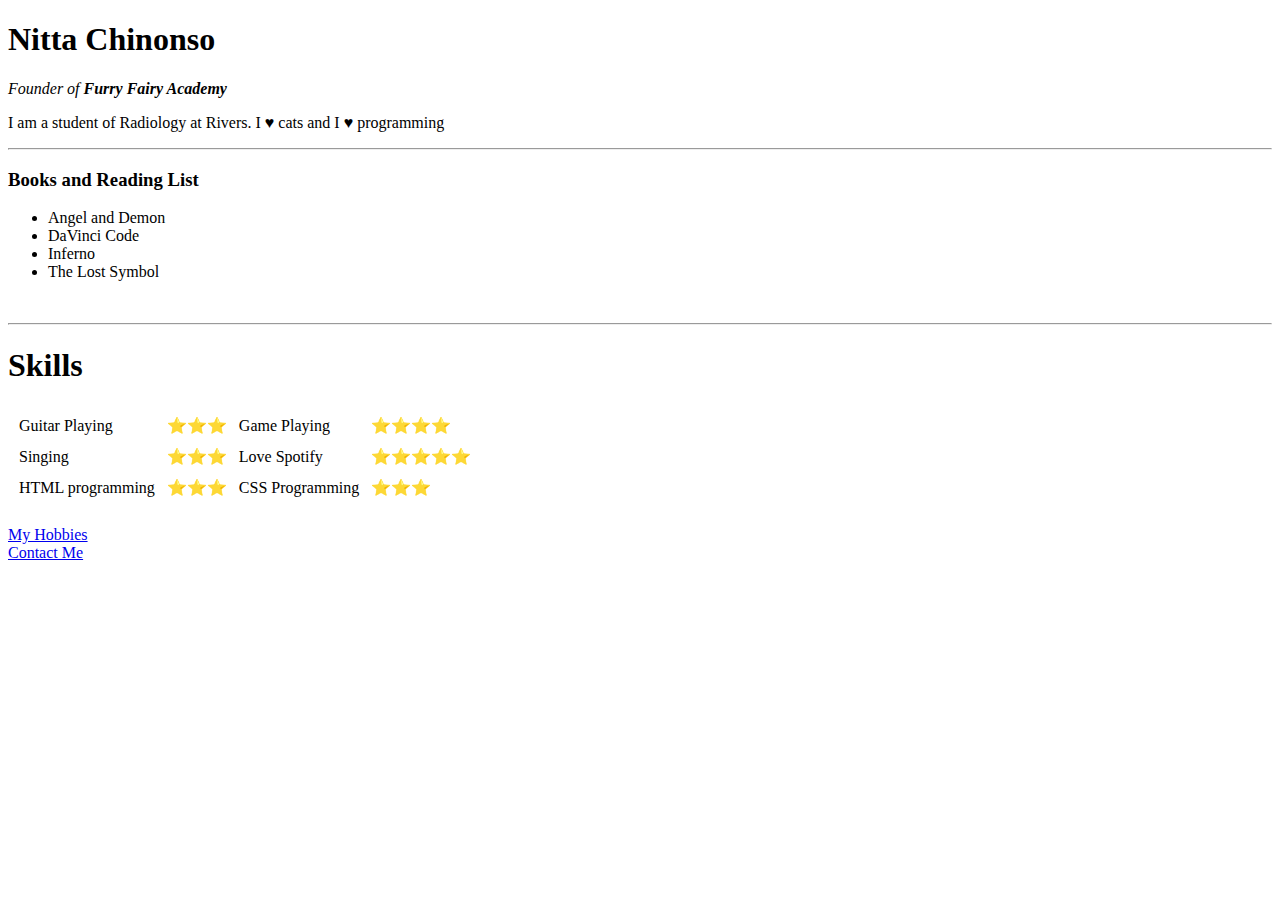
==== index.html @ 6ab9143f "Just Another Commit" ====
<!DOCTYPE html>
<html lang="en">
  <head>
    <meta charset="UTF-8" />
    <meta http-equiv="X-UA-Compatible" content="IE=edge" />
    <meta name="viewport" content="width=device-width, initial-scale=1.0" />
    <title>Nitta's Personal Webiste</title>
  </head>
  <body>
    <!--<img src="images/Dreadnitta.jpg" alt="">-->
    <h1>Nitta Chinonso</h1>
    <p>
      <em>Founder of<strong> Furry Fairy Academy</strong></em>
    </p>
    <p>
      I am a student of Radiology at Rivers. I &#9829 cats and I &#9829 programming
    </p>
    <hr />
    <h3>Books and Reading List</h3>
    <ul>
      <li>Angel and Demon</li>
      <li>DaVinci Code</li>
      <li>Inferno</li>
      <li>The Lost Symbol</li>
    </ul>
    <br>
    <hr>
    <h1>Skills</h1>
    <table cellspacing="10px">
      <tr>
        <td>Guitar Playing</td>
        <td>⭐⭐⭐</td>
        <td>Game Playing</td>
        <td>⭐⭐⭐⭐</td>
        </tr>
      <tr>
        <td>Singing</td>
        <td>⭐⭐⭐</td>
        <td>Love Spotify</td>
        <td>⭐⭐⭐⭐⭐</td>
      </tr>
      <tr>
        <td>HTML programming</td>
        <td>⭐⭐⭐</td>
        <td>CSS Programming</td>
        <td>⭐⭐⭐</td>
      </tr>
    </table>
    <br>
    <a href="hobbies.html">My Hobbies</a>
    <br>
    <a href="contact.html">Contact Me</a>
  </body>
</html>
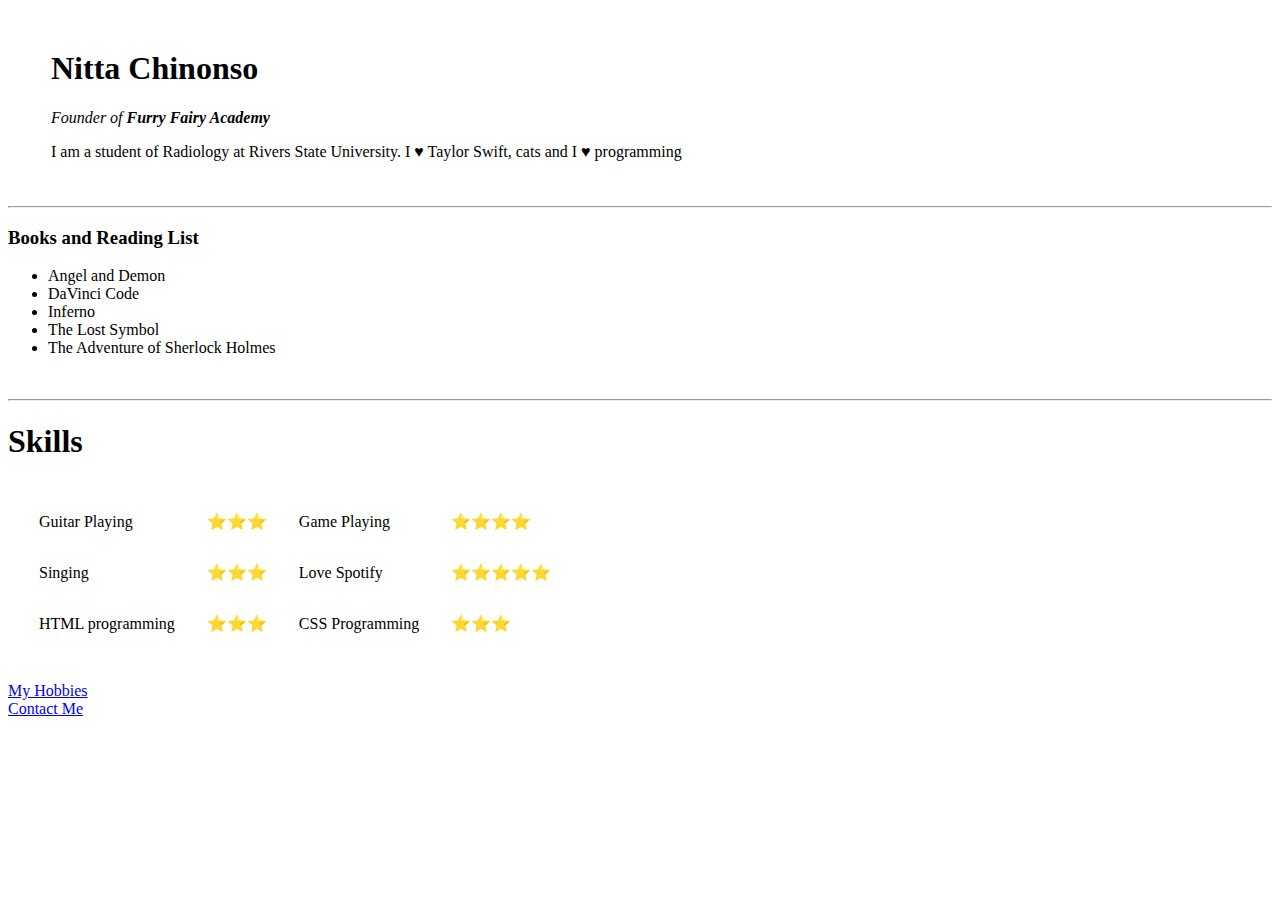
==== commit 814b4958: "Update index.html" ====
--- a/index.html
+++ b/index.html
@@ -4,29 +4,32 @@
     <meta charset="UTF-8" />
     <meta http-equiv="X-UA-Compatible" content="IE=edge" />
     <meta name="viewport" content="width=device-width, initial-scale=1.0" />
-    <title>Nitta's Personal Webiste</title>
+    <title>My Portfoliio</title>
+    <link rel="stylesheet" href="css/style.css">
   </head>
-  <body>
-    <!--<img src="images/Dreadnitta.jpg" alt="">-->
-    <h1>Nitta Chinonso</h1>
-    <p>
-      <em>Founder of<strong> Furry Fairy Academy</strong></em>
-    </p>
-    <p>
-      I am a student of Radiology at Rivers. I &#9829 cats and I &#9829 programming
-    </p>
+  <body ><!--style="background-color:darkgray"-->
+    <table cellspacing="20">
+      <tr>
+    <td><img class="image border" src="images/sittinglass.jpg" alt=""></td>
+    <td><h1>Nitta Chinonso</h1>
+    <p><em>Founder of<strong> Furry Fairy Academy</strong></em></p>
+    <p>I am a student of Radiology at Rivers State University. I &#9829 Taylor Swift, cats and I &#9829 programming</p></td>
+      </tr>
+    </table>
     <hr />
+    <div class="content">
     <h3>Books and Reading List</h3>
     <ul>
       <li>Angel and Demon</li>
       <li>DaVinci Code</li>
       <li>Inferno</li>
       <li>The Lost Symbol</li>
+      <li>The Adventure of Sherlock Holmes</li>
     </ul>
     <br>
     <hr>
     <h1>Skills</h1>
-    <table cellspacing="10px">
+    <table cellspacing="30px">
       <tr>
         <td>Guitar Playing</td>
         <td>⭐⭐⭐</td>
@@ -46,9 +49,10 @@
         <td>⭐⭐⭐</td>
       </tr>
     </table>
+  </div>
     <br>
     <a href="hobbies.html">My Hobbies</a>
     <br>
     <a href="contact.html">Contact Me</a>
   </body>
-</html>+</html>
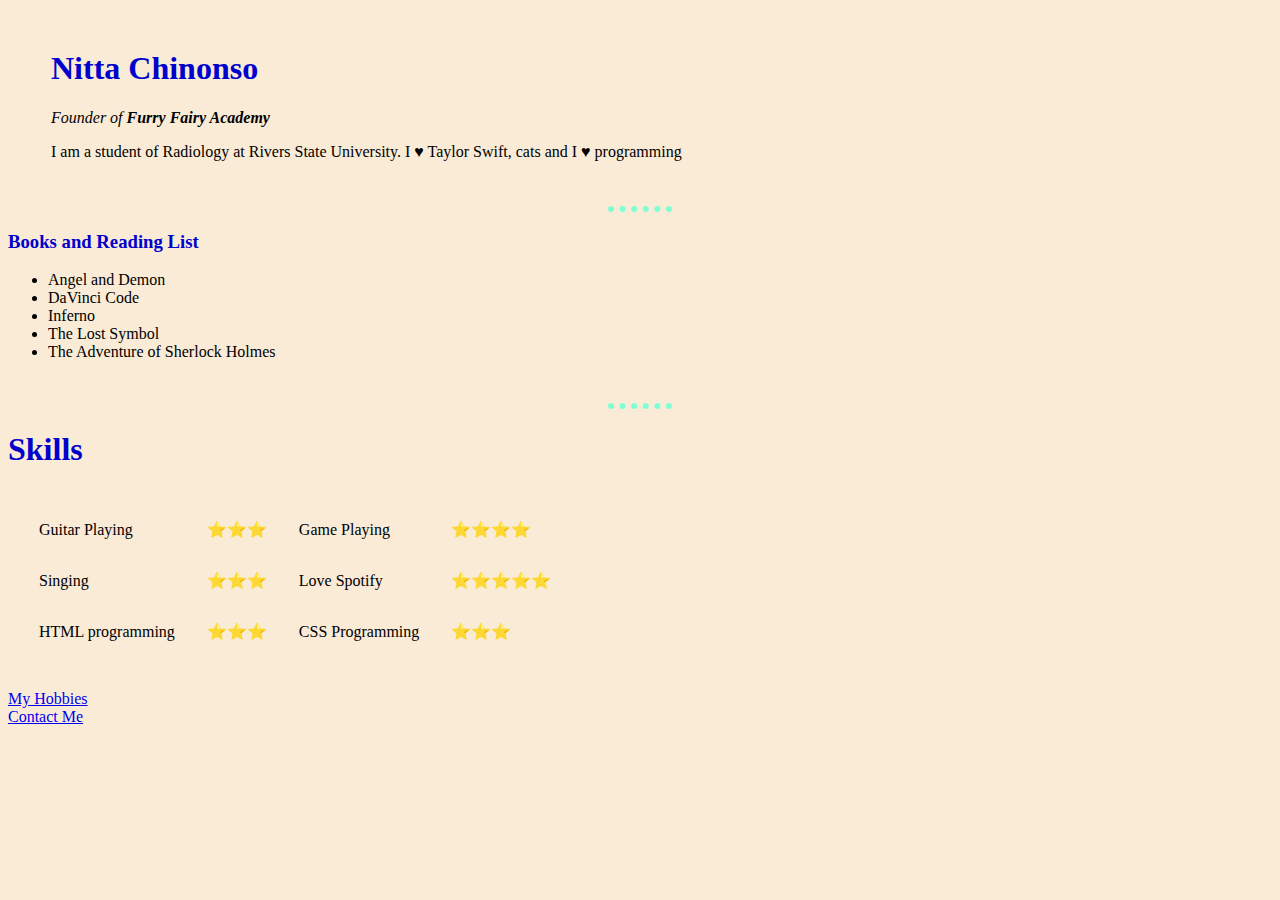
==== commit 3b5abb05: "Update index.html" ====
--- a/index.html
+++ b/index.html
@@ -5,7 +5,7 @@
     <meta http-equiv="X-UA-Compatible" content="IE=edge" />
     <meta name="viewport" content="width=device-width, initial-scale=1.0" />
     <title>My Portfoliio</title>
-    <link rel="stylesheet" href="css/style.css">
+    <link rel="stylesheet" href="style.css">
   </head>
   <body ><!--style="background-color:darkgray"-->
     <table cellspacing="20">
--- a/style.css
+++ b/style.css
@@ -0,0 +1,21 @@
+body {
+  background: #faebd7;
+}
+.image {
+  width: 130px;
+  border-radius: 100px;
+}
+hr {
+  border: none;
+  border-style: none;
+  border-top-style: dotted;
+  border-width: 6px;
+  border-color: aquamarine;
+  width: 5%;
+}
+h1 {
+  color: mediumblue;
+}
+h3 {
+  color: mediumblue;
+}
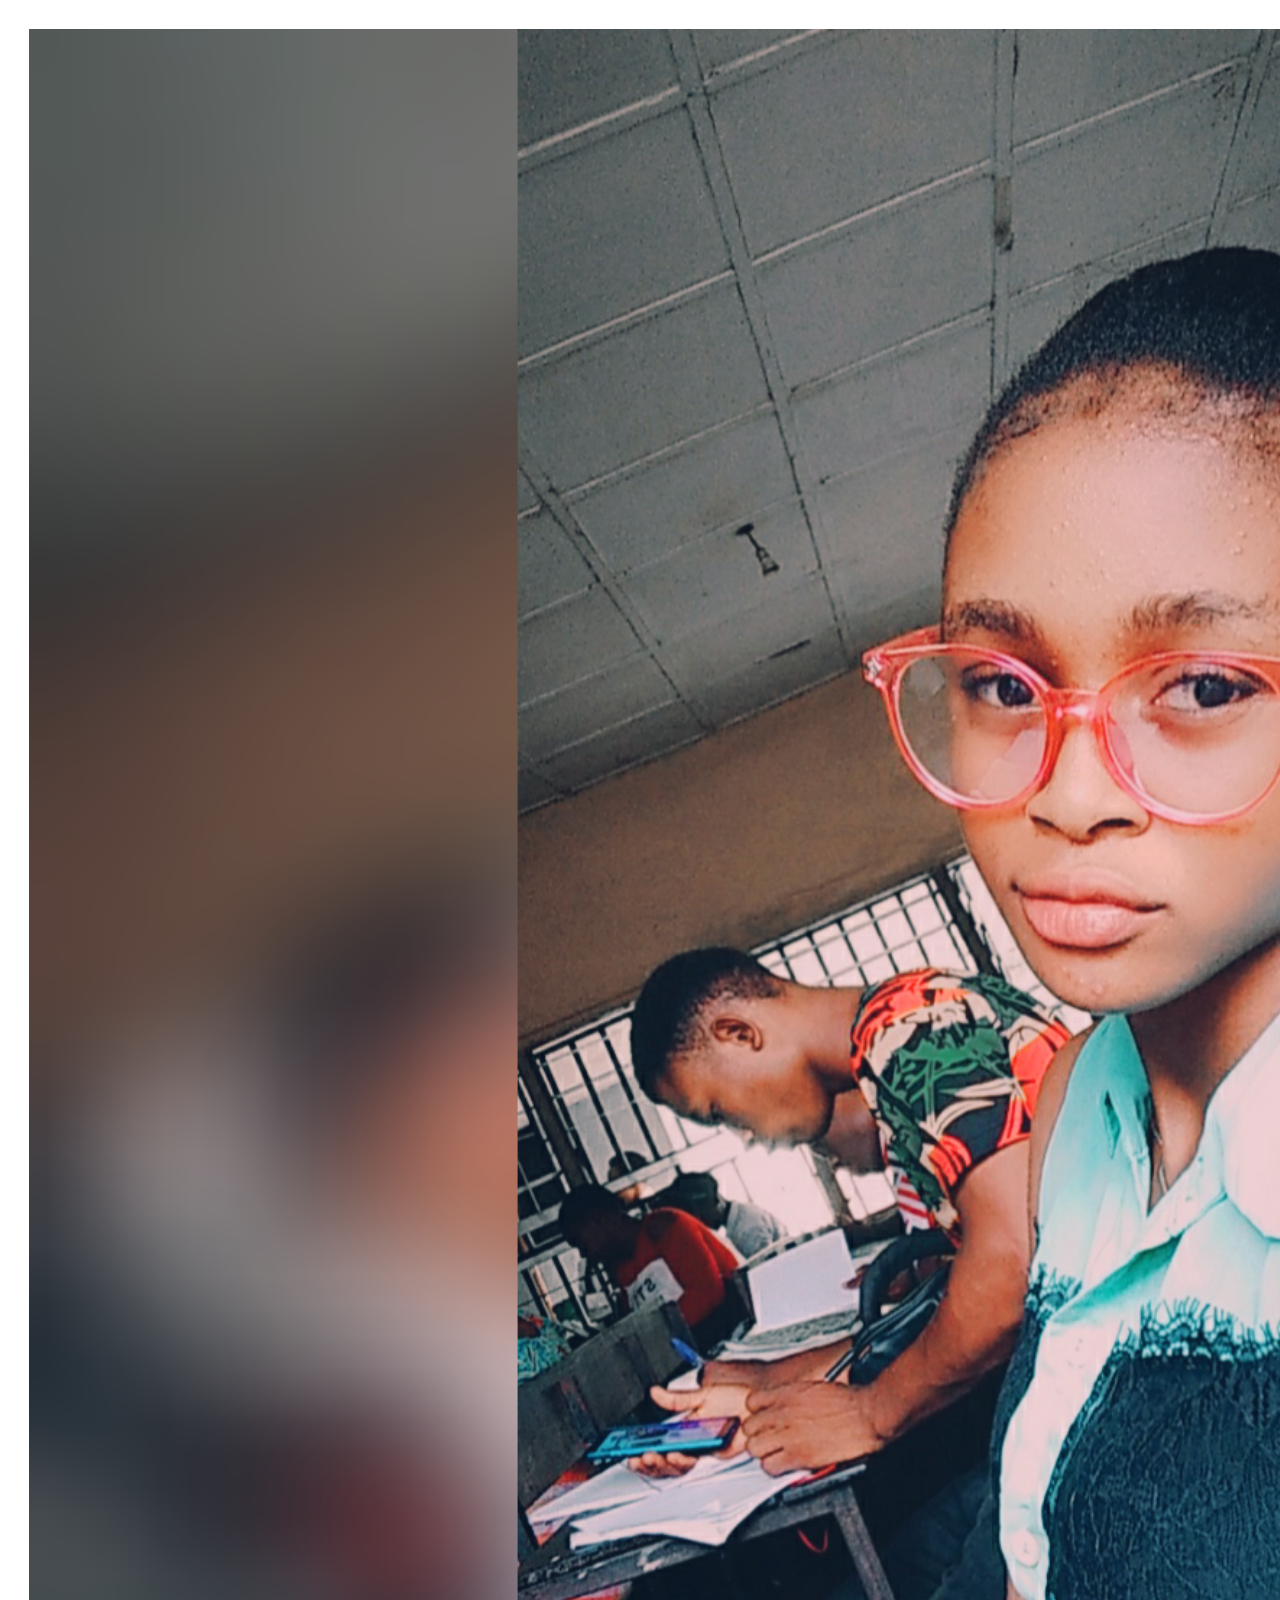
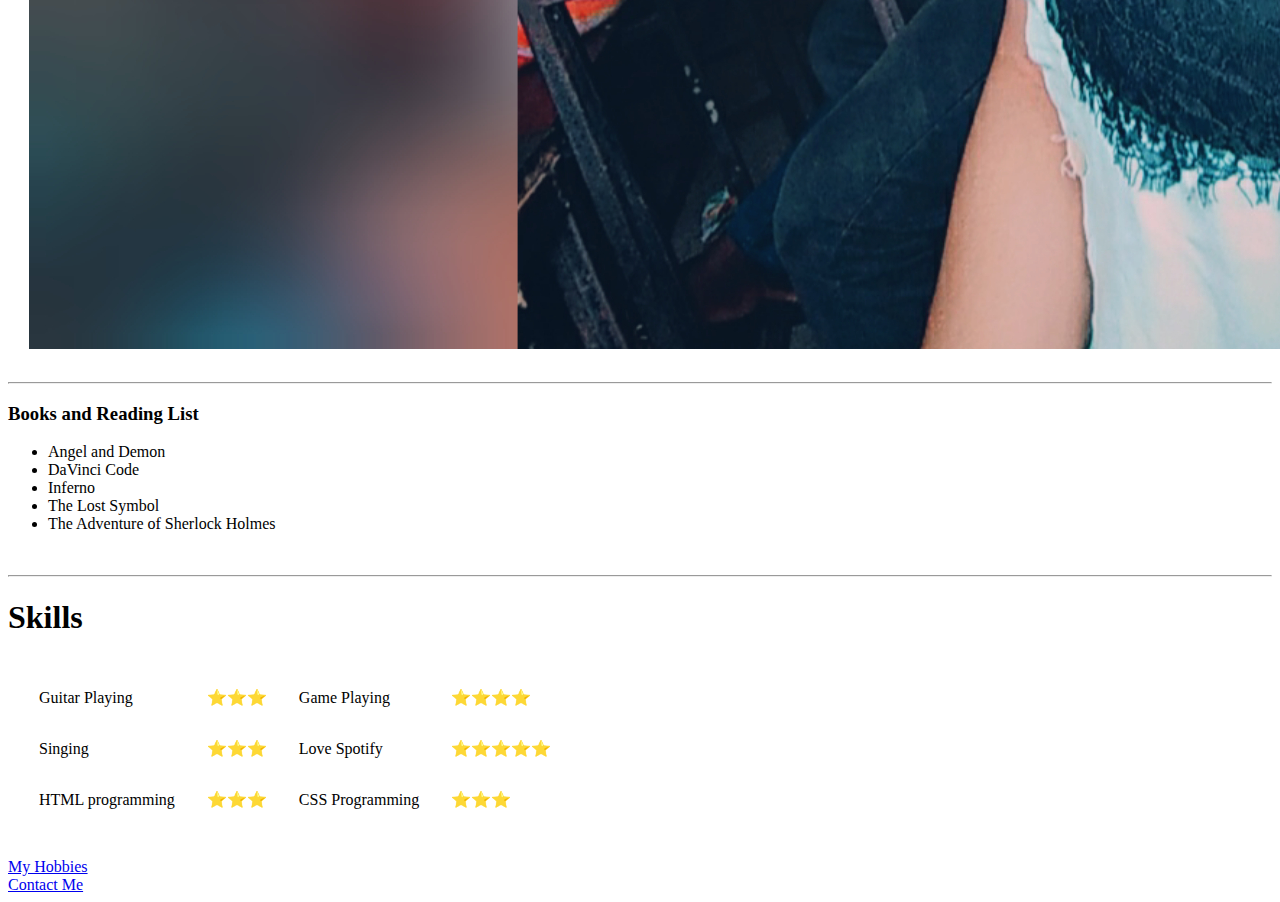
==== commit fe00666b: "Add files via upload" ====
--- a/index.html
+++ b/index.html
@@ -5,7 +5,7 @@
     <meta http-equiv="X-UA-Compatible" content="IE=edge" />
     <meta name="viewport" content="width=device-width, initial-scale=1.0" />
     <title>My Portfoliio</title>
-    <link rel="stylesheet" href="style.css">
+    <link rel="stylesheet" href="css/style.css">
   </head>
   <body ><!--style="background-color:darkgray"-->
     <table cellspacing="20">
@@ -55,4 +55,4 @@
     <br>
     <a href="contact.html">Contact Me</a>
   </body>
-</html>
+</html>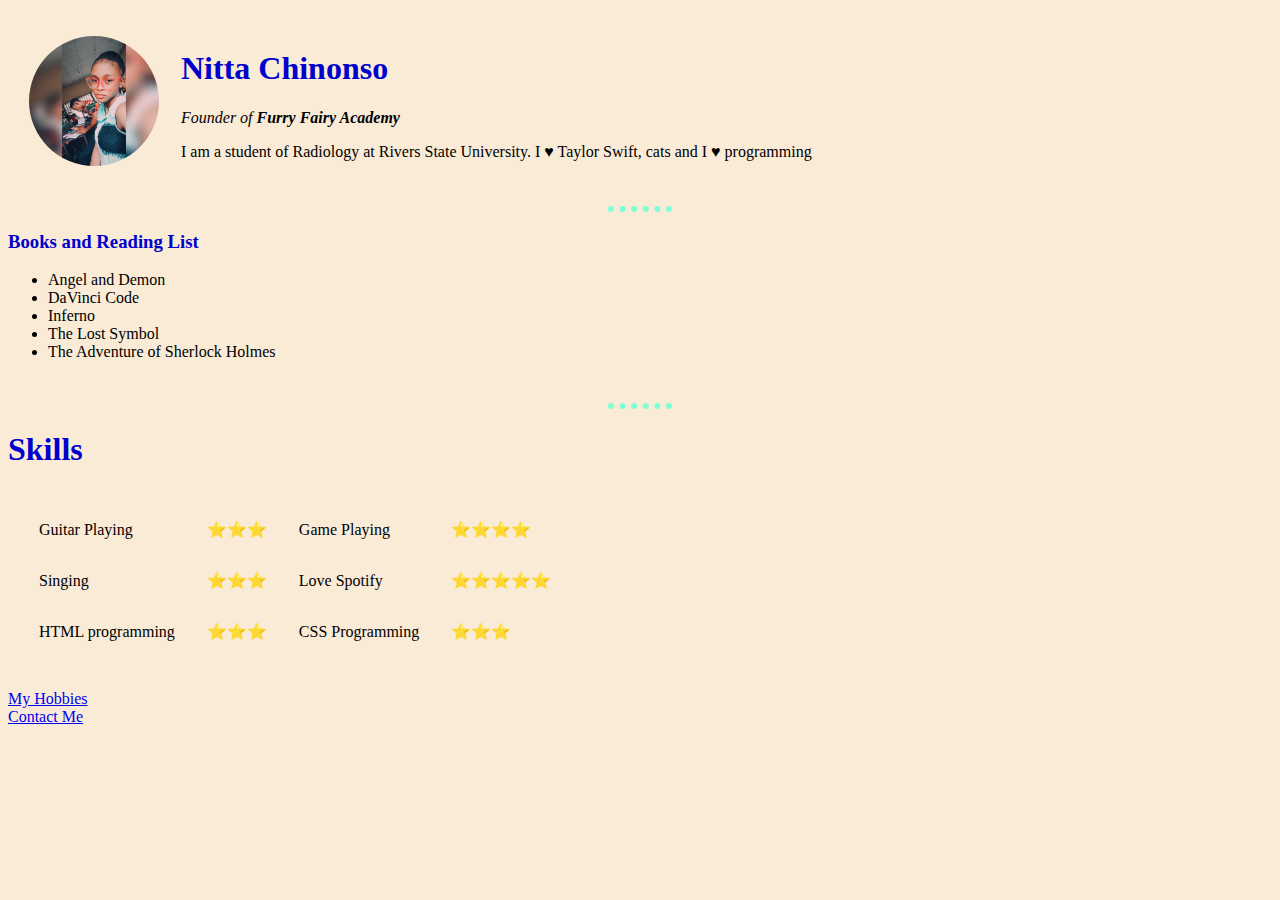
==== commit f96e5c36: "Update index.html" ====
--- a/index.html
+++ b/index.html
@@ -5,7 +5,7 @@
     <meta http-equiv="X-UA-Compatible" content="IE=edge" />
     <meta name="viewport" content="width=device-width, initial-scale=1.0" />
     <title>My Portfoliio</title>
-    <link rel="stylesheet" href="css/style.css">
+    <link rel="stylesheet" href="CSS/style.css">
   </head>
   <body ><!--style="background-color:darkgray"-->
     <table cellspacing="20">
@@ -55,4 +55,4 @@
     <br>
     <a href="contact.html">Contact Me</a>
   </body>
-</html>+</html>
--- a/CSS/style.css
+++ b/CSS/style.css
@@ -0,0 +1,21 @@
+body {
+  background: #faebd7;
+}
+.image {
+  width: 130px;
+  border-radius: 100px;
+}
+hr {
+  border: none;
+  border-style: none;
+  border-top-style: dotted;
+  border-width: 6px;
+  border-color: aquamarine;
+  width: 5%;
+}
+h1 {
+  color: mediumblue;
+}
+h3 {
+  color: mediumblue;
+}
